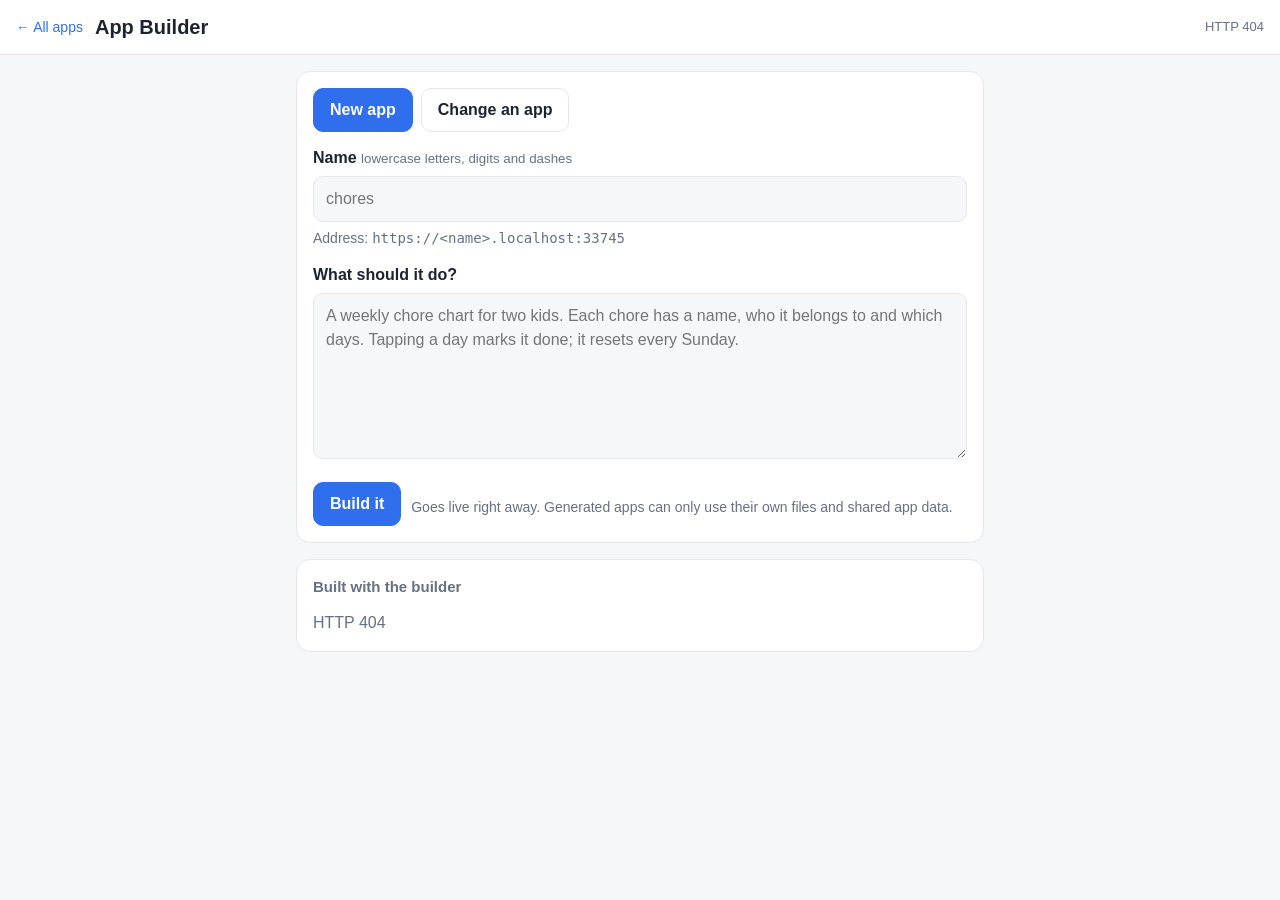
==== apps/builder/index.html @ 003cd4dc "Hearth: a git-deployed app platform for the home network Co-authored-by: Cursor <cursoragent@cursor." ====
<!doctype html>
<html lang="en">
<head>
  <meta charset="utf-8">
  <meta name="viewport" content="width=device-width, initial-scale=1">
  <title>App Builder</title>
  <link rel="icon" href="icon.svg" type="image/svg+xml">
  <link rel="stylesheet" href="style.css">
</head>
<body>
  <header class="bar">
    <a class="back" id="portal-link" href="/">All apps</a>
    <h1>App Builder</h1>
    <span class="meta" id="info"></span>
  </header>

  <main class="page">
    <section class="card">
      <div class="tabs" role="tablist">
        <button type="button" role="tab" class="tab active" id="tab-new" aria-selected="true">New app</button>
        <button type="button" role="tab" class="tab" id="tab-change" aria-selected="false">Change an app</button>
      </div>

      <form id="build-form">
        <div id="new-fields">
          <label for="name">Name <small>lowercase letters, digits and dashes</small></label>
          <input id="name" maxlength="40" autocomplete="off" placeholder="chores">
          <p class="hint">Address: <code id="preview">https://&lt;name&gt;</code></p>
        </div>
        <div id="change-fields" hidden>
          <label for="existing">App</label>
          <select id="existing"></select>
          <p class="hint" id="no-apps" hidden>Nothing built with the builder yet.</p>
        </div>

        <label for="prompt" id="prompt-label">What should it do?</label>
        <textarea id="prompt" rows="6" maxlength="4000"
          placeholder="A weekly chore chart for two kids. Each chore has a name, who it belongs to and which days. Tapping a day marks it done; it resets every Sunday."></textarea>

        <div class="row actions">
          <button type="submit" id="submit">Build it</button>
          <p class="hint">Goes live right away. Generated apps can only use their own files and shared app data.</p>
        </div>
      </form>
    </section>

    <section class="card" id="job" hidden>
      <h2 id="job-title">Building…</h2>
      <ol class="log" id="log"></ol>
      <p id="result" class="result" hidden></p>
    </section>

    <section class="card">
      <h2>Built with the builder</h2>
      <ul class="list" id="apps"></ul>
      <p class="empty" id="apps-empty" hidden>Nothing yet. Your first app will show up here.</p>
    </section>
  </main>

  <script type="module" src="app.js"></script>
</body>
</html>
---- apps/builder/style.css ----
/* apps-home base styles. Keep the variables; change the content around them. */
:root {
  --bg: #f6f7f9;
  --fg: #1d2330;
  --muted: #667085;
  --card: #ffffff;
  --line: #e4e7ec;
  --accent: #2f6fed;
  --accent-fg: #ffffff;
  --danger: #d92d20;
  --ok: #12b76a;
  --radius: 14px;
  --space: 16px;
  color-scheme: light dark;
}
@media (prefers-color-scheme: dark) {
  :root {
    --bg: #0f1218;
    --fg: #e6e9ef;
    --muted: #98a2b3;
    --card: #171b23;
    --line: #262c38;
    --accent: #6b9bff;
    --accent-fg: #0b1020;
  }
}

* { box-sizing: border-box; }
[hidden] { display: none !important; }
body {
  margin: 0;
  font: 16px/1.5 -apple-system, BlinkMacSystemFont, "Segoe UI", Roboto, sans-serif;
  background: var(--bg);
  color: var(--fg);
}
a { color: var(--accent); }
h1 { font-size: 20px; margin: 0; }
h2 { font-size: 15px; margin: 0 0 12px; color: var(--muted); font-weight: 600; }

.bar {
  display: flex; align-items: center; gap: 12px;
  padding: 12px var(--space);
  background: var(--card);
  border-bottom: 1px solid var(--line);
  position: sticky; top: 0; z-index: 1;
}
.back { font-size: 14px; text-decoration: none; white-space: nowrap; }
.back::before { content: "\2190  "; }

.page { max-width: 720px; margin: 0 auto; padding: var(--space); display: grid; gap: var(--space); }
.card { background: var(--card); border: 1px solid var(--line); border-radius: var(--radius); padding: var(--space); }

.row { display: flex; gap: 10px; align-items: center; }
.grow { flex: 1; }

input, select, textarea {
  width: 100%; min-height: 44px; padding: 10px 12px;
  border: 1px solid var(--line); border-radius: 10px;
  background: var(--bg); color: var(--fg); font: inherit;
}
button {
  min-height: 44px; padding: 0 16px;
  border: 1px solid var(--accent); border-radius: 10px;
  background: var(--accent); color: var(--accent-fg);
  font: inherit; font-weight: 600; cursor: pointer;
}
button.ghost { background: transparent; color: var(--accent); }
button.danger { background: transparent; color: var(--danger); border-color: var(--danger); }
:focus-visible { outline: 3px solid var(--accent); outline-offset: 2px; }

.list { list-style: none; margin: 0; padding: 0; }
.list li {
  display: flex; align-items: center; justify-content: space-between; gap: 12px;
  padding: 10px 0; border-bottom: 1px solid var(--line);
}
.list li:last-child { border-bottom: 0; }

.empty, .status { color: var(--muted); margin: 8px 0 0; }
.status:empty { display: none; }
.status.error { color: var(--danger); }

.sr-only {
  position: absolute; width: 1px; height: 1px; padding: 0; margin: -1px;
  overflow: hidden; clip: rect(0 0 0 0); white-space: nowrap; border: 0;
}

/* Builder-specific */
.meta { margin-left: auto; font-size: 13px; color: var(--muted); }
label { display: block; font-weight: 600; margin: 14px 0 6px; }
label small { font-weight: 400; color: var(--muted); }
.hint { color: var(--muted); font-size: 14px; margin: 6px 0 0; }
.tabs { display: flex; gap: 8px; }
.tab { background: transparent; color: var(--fg); border-color: var(--line); }
.tab.active { background: var(--accent); color: var(--accent-fg); border-color: var(--accent); }
.actions { margin-top: 16px; flex-wrap: wrap; }
.actions .hint { flex: 1; min-width: 200px; }
button:disabled { opacity: .6; cursor: progress; }
.log { margin: 0; padding-left: 20px; font: 13px/1.6 ui-monospace, SFMono-Regular, Menlo, monospace; color: var(--muted); max-height: 280px; overflow: auto; word-break: break-word; }
.result { margin: 12px 0 0; font-weight: 600; }
.result.error { color: var(--danger); }
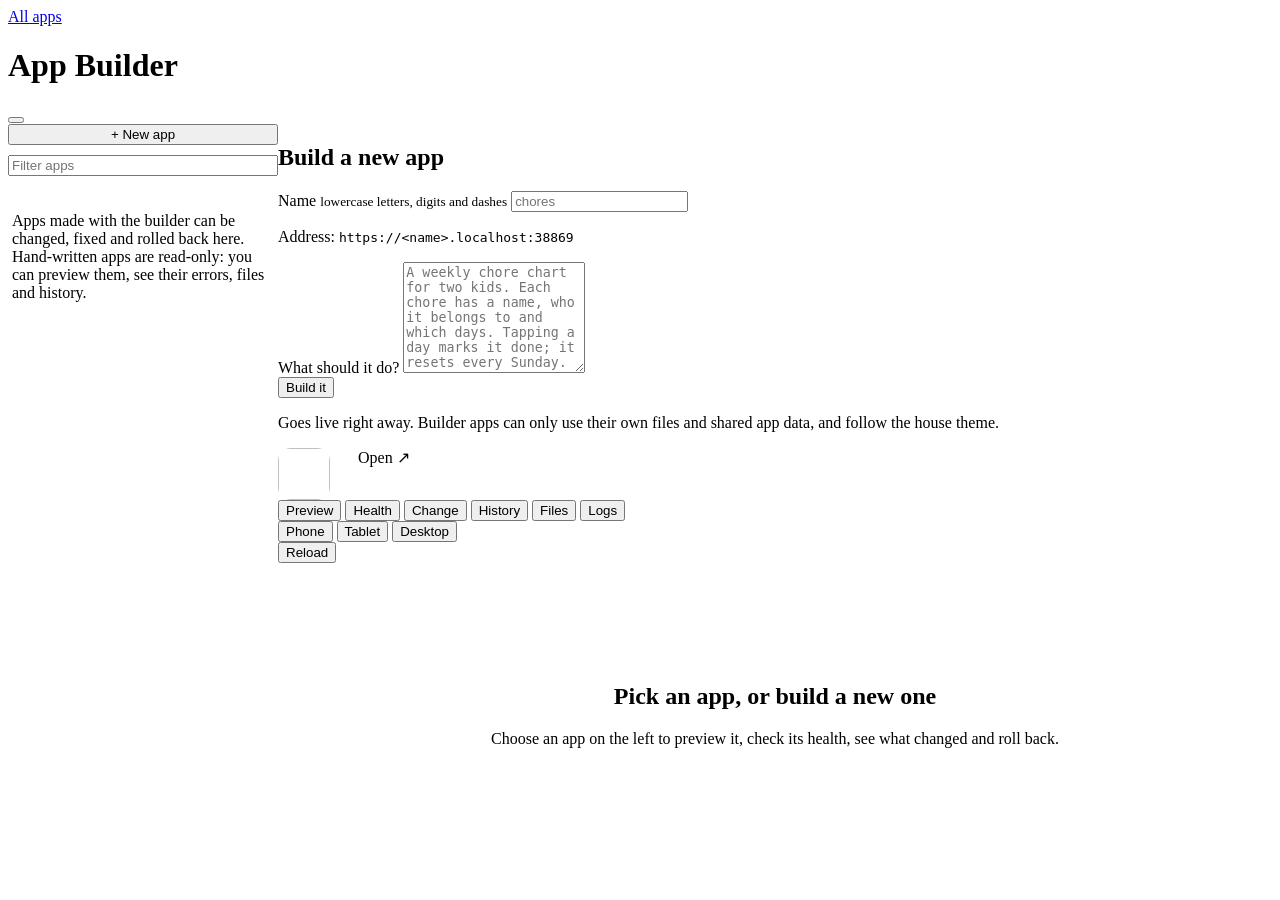
==== commit 9b67cc85: "House theme, a reading-first Astroscience, and a builder for looking after apps House theme (/_heart" ====
--- a/apps/builder/index.html
+++ b/apps/builder/index.html
@@ -5,57 +5,179 @@
   <meta name="viewport" content="width=device-width, initial-scale=1">
   <title>App Builder</title>
   <link rel="icon" href="icon.svg" type="image/svg+xml">
+  <script src="/_hearth/hearth.js"></script>
+  <link rel="stylesheet" href="/_hearth/theme.css">
+  <link rel="stylesheet" href="/_hearth/kit.css">
   <link rel="stylesheet" href="style.css">
 </head>
 <body>
   <header class="bar">
     <a class="back" id="portal-link" href="/">All apps</a>
     <h1>App Builder</h1>
-    <span class="meta" id="info"></span>
+    <span class="chip" id="info" hidden></span>
+    <button class="theme-toggle" data-hearth-theme-toggle></button>
   </header>
 
-  <main class="page">
-    <section class="card">
-      <div class="tabs" role="tablist">
-        <button type="button" role="tab" class="tab active" id="tab-new" aria-selected="true">New app</button>
-        <button type="button" role="tab" class="tab" id="tab-change" aria-selected="false">Change an app</button>
+  <div class="shell">
+    <aside class="side" aria-label="Apps">
+      <div class="row side-top">
+        <button type="button" id="new-app" class="new-app grow">+ New app</button>
+        <button type="button" id="apps-toggle" class="ghost apps-toggle" aria-expanded="false">Switch app</button>
       </div>
+      <input id="filter" type="search" placeholder="Filter apps" autocomplete="off" aria-label="Filter apps">
+      <ul class="apps" id="apps"></ul>
+      <p class="hint side-hint">Apps made with the builder can be changed, fixed and rolled back here. Hand-written apps are read-only: you can preview them, see their errors, files and history.</p>
+    </aside>
 
-      <form id="build-form">
-        <div id="new-fields">
-          <label for="name">Name <small>lowercase letters, digits and dashes</small></label>
-          <input id="name" maxlength="40" autocomplete="off" placeholder="chores">
-          <p class="hint">Address: <code id="preview">https://&lt;name&gt;</code></p>
+    <main class="main" id="main">
+      <section class="view" id="view-new" hidden>
+        <div class="card">
+          <h2>Build a new app</h2>
+          <form id="new-form" class="stack">
+            <div>
+              <label for="name">Name <small>lowercase letters, digits and dashes</small></label>
+              <input id="name" maxlength="40" autocomplete="off" placeholder="chores">
+              <p class="hint">Address: <code id="address">https://&lt;name&gt;</code></p>
+            </div>
+            <div>
+              <label for="new-prompt">What should it do?</label>
+              <textarea id="new-prompt" rows="7" maxlength="4000"
+                placeholder="A weekly chore chart for two kids. Each chore has a name, who it belongs to and which days. Tapping a day marks it done; it resets every Sunday."></textarea>
+            </div>
+            <div class="row wrap">
+              <button type="submit" id="new-submit">Build it</button>
+              <p class="hint grow">Goes live right away. Builder apps can only use their own files and shared app data, and follow the house theme.</p>
+            </div>
+          </form>
         </div>
-        <div id="change-fields" hidden>
-          <label for="existing">App</label>
-          <select id="existing"></select>
-          <p class="hint" id="no-apps" hidden>Nothing built with the builder yet.</p>
+        <div class="card job" id="new-job" hidden></div>
+      </section>
+
+      <section class="view" id="view-app" hidden>
+        <div class="card app-head">
+          <img class="app-icon" id="a-icon" alt="">
+          <div class="grow">
+            <div class="row wrap">
+              <h2 class="app-title" id="a-title"></h2>
+              <span class="chip" id="a-status"></span>
+              <span class="chip" id="a-kind"></span>
+              <span class="chip danger" id="a-errors" hidden></span>
+            </div>
+            <p class="muted app-desc" id="a-desc"></p>
+            <p class="hint app-meta" id="a-meta"></p>
+          </div>
+          <div class="app-actions">
+            <a class="btn ghost small" id="a-open" target="_blank" rel="noopener">Open ↗</a>
+          </div>
+        </div>
+        <div class="card job" id="app-job" hidden></div>
+
+        <div class="tabs app-tabs" role="tablist" id="app-tabs">
+          <button role="tab" data-tab="preview">Preview</button>
+          <button role="tab" data-tab="health">Health</button>
+          <button role="tab" data-tab="change" id="tab-change">Change</button>
+          <button role="tab" data-tab="history">History</button>
+          <button role="tab" data-tab="files">Files</button>
+          <button role="tab" data-tab="logs">Logs</button>
         </div>
 
-        <label for="prompt" id="prompt-label">What should it do?</label>
-        <textarea id="prompt" rows="6" maxlength="4000"
-          placeholder="A weekly chore chart for two kids. Each chore has a name, who it belongs to and which days. Tapping a day marks it done; it resets every Sunday."></textarea>
+        <div class="panel" id="p-preview">
+          <div class="card">
+            <div class="row wrap preview-bar">
+              <div class="tabs" role="group" aria-label="Device size" id="devices">
+                <button type="button" data-device="phone" aria-selected="true">Phone</button>
+                <button type="button" data-device="tablet">Tablet</button>
+                <button type="button" data-device="desktop">Desktop</button>
+              </div>
+              <span class="grow"></span>
+              <button type="button" class="ghost small" id="reload">Reload</button>
+            </div>
+            <p class="hint" id="preview-note"></p>
+            <div class="stage" id="stage"></div>
+          </div>
+        </div>
 
-        <div class="row actions">
-          <button type="submit" id="submit">Build it</button>
-          <p class="hint">Goes live right away. Generated apps can only use their own files and shared app data.</p>
+        <div class="panel" id="p-health" hidden>
+          <div class="card">
+            <div class="row wrap">
+              <h2 class="grow">Checks</h2>
+              <button type="button" class="ghost small" id="recheck">Run again</button>
+              <button type="button" class="small" id="ai-review">Ask Gemini to review</button>
+            </div>
+            <ul class="checks" id="checks"></ul>
+            <div id="review"></div>
+            <div class="fix" id="fix" hidden>
+              <label for="fix-prompt">Fix request <small>edit before sending if you like</small></label>
+              <textarea id="fix-prompt" rows="6" maxlength="4000"></textarea>
+              <div class="row wrap">
+                <button type="button" id="fix-go">Fix it with the builder</button>
+                <p class="hint grow">Sends this as a change. The app is rebuilt and redeployed; you can roll back from History.</p>
+              </div>
+            </div>
+          </div>
+          <div class="card">
+            <div class="row wrap">
+              <h2 class="grow">Errors from browsers</h2>
+              <button type="button" class="quiet small" id="clear-errors">Clear</button>
+            </div>
+            <p class="hint">When someone opens the app and a script fails, the house theme reports it here. Kept in memory until the server restarts.</p>
+            <ul class="errors" id="errors"></ul>
+          </div>
         </div>
-      </form>
-    </section>
 
-    <section class="card" id="job" hidden>
-      <h2 id="job-title">Building…</h2>
-      <ol class="log" id="log"></ol>
-      <p id="result" class="result" hidden></p>
-    </section>
+        <div class="panel" id="p-change" hidden>
+          <div class="card">
+            <form id="change-form" class="stack">
+              <div>
+                <label for="change-prompt">What should change?</label>
+                <textarea id="change-prompt" rows="6" maxlength="4000" placeholder="Add a 'done this week' counter at the top, and make the checkboxes bigger."></textarea>
+              </div>
+              <div class="row wrap">
+                <button type="submit" id="change-submit">Apply change</button>
+                <p class="hint grow">Gemini gets the current files and your request, the guardrails check the result, and it goes live. Every change is a commit you can roll back.</p>
+              </div>
+            </form>
+          </div>
+          <div class="notice" id="change-readonly" hidden>This app was written by hand, so the builder won't change it. Edit it in the repo; it deploys on the next commit.</div>
+        </div>
 
-    <section class="card">
-      <h2>Built with the builder</h2>
-      <ul class="list" id="apps"></ul>
-      <p class="empty" id="apps-empty" hidden>Nothing yet. Your first app will show up here.</p>
-    </section>
-  </main>
+        <div class="panel" id="p-history" hidden>
+          <div class="card">
+            <h2>Versions</h2>
+            <ol class="history" id="history"></ol>
+          </div>
+        </div>
+
+        <div class="panel" id="p-files" hidden>
+          <div class="card files">
+            <ul class="file-list" id="file-list"></ul>
+            <div class="file-view">
+              <div class="row file-head"><code id="file-name" class="grow"></code><span class="hint" id="file-size"></span></div>
+              <pre class="code" id="file-body"></pre>
+            </div>
+          </div>
+        </div>
+
+        <div class="panel" id="p-logs" hidden>
+          <div class="card">
+            <h2>Builder jobs</h2>
+            <div id="jobs"></div>
+          </div>
+          <div class="card">
+            <h2>Deploy build log</h2>
+            <pre class="code" id="build-log"></pre>
+          </div>
+        </div>
+      </section>
+
+      <section class="view" id="view-empty">
+        <div class="card empty-state">
+          <h2>Pick an app, or build a new one</h2>
+          <p class="muted">Choose an app on the left to preview it, check its health, see what changed and roll back.</p>
+        </div>
+      </section>
+    </main>
+  </div>
 
   <script type="module" src="app.js"></script>
 </body>
--- a/apps/builder/style.css
+++ b/apps/builder/style.css
@@ -1,100 +1,123 @@
-/* apps-home base styles. Keep the variables; change the content around them. */
+/* App Builder. Colours and components come from the house theme. */
 :root {
-  --bg: #f6f7f9;
-  --fg: #1d2330;
-  --muted: #667085;
-  --card: #ffffff;
-  --line: #e4e7ec;
-  --accent: #2f6fed;
-  --accent-fg: #ffffff;
-  --danger: #d92d20;
-  --ok: #12b76a;
-  --radius: 14px;
-  --space: 16px;
-  color-scheme: light dark;
-}
-@media (prefers-color-scheme: dark) {
-  :root {
-    --bg: #0f1218;
-    --fg: #e6e9ef;
-    --muted: #98a2b3;
-    --card: #171b23;
-    --line: #262c38;
-    --accent: #6b9bff;
-    --accent-fg: #0b1020;
-  }
+  --accent-light: #2f6fed;
+  --accent-dark: #7aa5ff;
 }
 
-* { box-sizing: border-box; }
-[hidden] { display: none !important; }
-body {
-  margin: 0;
-  font: 16px/1.5 -apple-system, BlinkMacSystemFont, "Segoe UI", Roboto, sans-serif;
-  background: var(--bg);
-  color: var(--fg);
+.bar #info { max-width: 40vw; overflow: hidden; text-overflow: ellipsis; }
+
+.shell {
+  display: grid; grid-template-columns: 270px minmax(0, 1fr); gap: var(--space);
+  max-width: 1280px; margin: 0 auto; padding: var(--space);
 }
-a { color: var(--accent); }
-h1 { font-size: 20px; margin: 0; }
-h2 { font-size: 15px; margin: 0 0 12px; color: var(--muted); font-weight: 600; }
-
-.bar {
-  display: flex; align-items: center; gap: 12px;
-  padding: 12px var(--space);
-  background: var(--card);
-  border-bottom: 1px solid var(--line);
-  position: sticky; top: 0; z-index: 1;
-}
-.back { font-size: 14px; text-decoration: none; white-space: nowrap; }
-.back::before { content: "\2190  "; }
-
-.page { max-width: 720px; margin: 0 auto; padding: var(--space); display: grid; gap: var(--space); }
-.card { background: var(--card); border: 1px solid var(--line); border-radius: var(--radius); padding: var(--space); }
-
-.row { display: flex; gap: 10px; align-items: center; }
-.grow { flex: 1; }
-
-input, select, textarea {
-  width: 100%; min-height: 44px; padding: 10px 12px;
-  border: 1px solid var(--line); border-radius: 10px;
-  background: var(--bg); color: var(--fg); font: inherit;
-}
-button {
-  min-height: 44px; padding: 0 16px;
-  border: 1px solid var(--accent); border-radius: 10px;
-  background: var(--accent); color: var(--accent-fg);
-  font: inherit; font-weight: 600; cursor: pointer;
-}
-button.ghost { background: transparent; color: var(--accent); }
-button.danger { background: transparent; color: var(--danger); border-color: var(--danger); }
-:focus-visible { outline: 3px solid var(--accent); outline-offset: 2px; }
-
-.list { list-style: none; margin: 0; padding: 0; }
-.list li {
-  display: flex; align-items: center; justify-content: space-between; gap: 12px;
-  padding: 10px 0; border-bottom: 1px solid var(--line);
-}
-.list li:last-child { border-bottom: 0; }
-
-.empty, .status { color: var(--muted); margin: 8px 0 0; }
-.status:empty { display: none; }
-.status.error { color: var(--danger); }
-
-.sr-only {
-  position: absolute; width: 1px; height: 1px; padding: 0; margin: -1px;
-  overflow: hidden; clip: rect(0 0 0 0); white-space: nowrap; border: 0;
+@media (max-width: 860px) {
+  .shell { grid-template-columns: 1fr; }
 }
 
-/* Builder-specific */
-.meta { margin-left: auto; font-size: 13px; color: var(--muted); }
-label { display: block; font-weight: 600; margin: 14px 0 6px; }
-label small { font-weight: 400; color: var(--muted); }
-.hint { color: var(--muted); font-size: 14px; margin: 6px 0 0; }
-.tabs { display: flex; gap: 8px; }
-.tab { background: transparent; color: var(--fg); border-color: var(--line); }
-.tab.active { background: var(--accent); color: var(--accent-fg); border-color: var(--accent); }
-.actions { margin-top: 16px; flex-wrap: wrap; }
-.actions .hint { flex: 1; min-width: 200px; }
-button:disabled { opacity: .6; cursor: progress; }
-.log { margin: 0; padding-left: 20px; font: 13px/1.6 ui-monospace, SFMono-Regular, Menlo, monospace; color: var(--muted); max-height: 280px; overflow: auto; word-break: break-word; }
-.result { margin: 12px 0 0; font-weight: 600; }
-.result.error { color: var(--danger); }
+.side { display: grid; gap: 10px; align-content: start; position: sticky; top: 72px; max-height: calc(100vh - 88px); overflow: auto; }
+.apps-toggle { display: none; }
+@media (max-width: 860px) {
+  .side { position: static; max-height: none; }
+  .has-app .apps-toggle { display: inline-flex; }
+  .has-app .side:not(.open) > :not(.side-top) { display: none; }
+}
+.new-app { width: 100%; }
+.apps { list-style: none; margin: 0; padding: 0; display: grid; gap: 4px; }
+.apps button {
+  width: 100%; justify-content: flex-start; gap: 10px; min-height: 52px; padding: 6px 10px;
+  background: transparent; color: var(--fg); border: 1px solid transparent; border-radius: var(--radius-sm);
+  font-weight: 500; text-align: left;
+}
+.apps button:hover { background: var(--bg-2); filter: none; }
+.apps button[aria-current="true"] { background: var(--card); border-color: var(--line); box-shadow: var(--shadow-1); }
+.apps .ic { width: 30px; height: 30px; border-radius: 8px; flex: none; background: var(--bg-2); display: grid; place-items: center; overflow: hidden; font-size: 14px; color: var(--muted); }
+.apps .ic img { width: 100%; height: 100%; object-fit: cover; }
+.apps .nm { flex: 1; min-width: 0; display: grid; line-height: 1.25; }
+.apps .nm b { font-weight: 600; overflow: hidden; text-overflow: ellipsis; white-space: nowrap; }
+.apps .nm small { color: var(--muted); font-size: 12px; overflow: hidden; text-overflow: ellipsis; white-space: nowrap; }
+.apps .badge { font-size: 11px; font-weight: 700; color: var(--danger); background: var(--danger-soft); padding: 1px 7px; border-radius: 999px; }
+.side-hint { padding: 0 4px; }
+
+.main { min-width: 0; }
+.view { display: grid; gap: var(--space); }
+.empty-state { text-align: center; padding: 48px 16px; }
+
+.app-head { display: flex; gap: 14px; align-items: flex-start; }
+.app-icon { width: 52px; height: 52px; border-radius: 13px; background: var(--bg-2); flex: none; object-fit: cover; }
+.app-icon[hidden] { display: none; }
+.app-title { margin: 0; font: 600 22px/1.2 var(--font-display); }
+.app-desc { margin: 4px 0 0; }
+.app-meta { margin-top: 4px; }
+.app-actions { display: flex; gap: 6px; flex-wrap: wrap; justify-content: flex-end; }
+@media (max-width: 560px) { .app-head { flex-wrap: wrap; } .app-actions { width: 100%; justify-content: flex-start; } }
+
+.app-tabs { justify-self: start; }
+
+.job h2 { margin-bottom: 8px; }
+.log { margin: 0; padding: 0 0 0 1.2em; font: 13px/1.5 var(--font-mono); color: var(--muted); max-height: 240px; overflow: auto; }
+.log li::marker { color: var(--faint); }
+.result { margin: 10px 0 0; }
+
+.preview-bar { margin-bottom: 4px; }
+.stage {
+  margin-top: 12px; padding: 18px; border-radius: var(--radius-sm); overflow: auto;
+  background: repeating-linear-gradient(45deg, var(--bg-2) 0 10px, var(--bg) 10px 20px);
+  display: flex; justify-content: center;
+}
+.stage iframe { border: 1px solid var(--line-strong); border-radius: 22px; background: var(--bg); box-shadow: var(--shadow-2); flex: none; }
+.stage[data-device="phone"] iframe { width: 390px; height: 760px; }
+.stage[data-device="tablet"] iframe { width: 820px; height: 900px; border-radius: 18px; }
+.stage[data-device="desktop"] iframe { width: 100%; min-width: 900px; height: 820px; border-radius: 10px; }
+.stage .notice { align-self: center; }
+
+.checks { list-style: none; margin: 8px 0 0; padding: 0; display: grid; gap: 6px; }
+.checks li { display: grid; grid-template-columns: 22px 1fr; gap: 8px; padding: 8px 10px; border-radius: var(--radius-sm); background: var(--bg-2); }
+.checks li::before { content: "✓"; font-weight: 700; color: var(--ok); text-align: center; }
+.checks li.warn::before { content: "!"; color: var(--warn); }
+.checks li.error::before { content: "✕"; color: var(--danger); }
+.checks li.error { background: var(--danger-soft); }
+.checks li.warn { background: var(--warn-soft); }
+.checks b { font-weight: 600; }
+.checks pre, .errors pre { margin: 6px 0 0; white-space: pre-wrap; word-break: break-word; font-size: 12px; color: var(--muted); }
+
+.review { margin-top: 14px; display: grid; gap: 8px; }
+.review .issue { border-left: 3px solid var(--line-strong); padding: 4px 0 4px 12px; }
+.review .issue.high { border-color: var(--danger); }
+.review .issue.medium { border-color: var(--warn); }
+.review .issue p { margin: 2px 0; }
+
+.fix { margin-top: 16px; display: grid; gap: 8px; }
+
+.errors { list-style: none; margin: 10px 0 0; padding: 0; display: grid; gap: 8px; }
+.errors li { padding: 8px 10px; border-radius: var(--radius-sm); background: var(--bg-2); }
+.errors .msg { font-family: var(--font-mono); font-size: 13px; color: var(--danger); word-break: break-word; }
+
+.history { list-style: none; margin: 0; padding: 0; position: relative; }
+.history li { position: relative; padding: 0 0 18px 22px; border-left: 2px solid var(--line); margin-left: 6px; }
+.history li:last-child { border-left-color: transparent; padding-bottom: 0; }
+.history li::before { content: ""; position: absolute; left: -7px; top: 3px; width: 12px; height: 12px; border-radius: 50%; background: var(--card); border: 2px solid var(--line-strong); }
+.history li.current::before { background: var(--accent); border-color: var(--accent); }
+.history .subject { font-weight: 600; }
+.history .when { color: var(--muted); font-size: 13px; }
+.history blockquote { margin: 6px 0; padding: 8px 12px; background: var(--bg-2); border-radius: var(--radius-sm); white-space: pre-wrap; font-size: 14px; }
+.history .acts { display: flex; gap: 6px; flex-wrap: wrap; margin-top: 6px; }
+
+.files { display: grid; grid-template-columns: 270px minmax(0, 1fr); gap: 12px; padding: 10px; }
+@media (max-width: 700px) { .files { grid-template-columns: 1fr; } }
+.file-list { list-style: none; margin: 0; padding: 0; max-height: 640px; overflow: auto; }
+.file-list button { width: 100%; justify-content: space-between; gap: 8px; min-height: 34px; padding: 0 8px; background: transparent; color: var(--fg); border: 0; font: 13px var(--font-mono); }
+.file-list button:hover { background: var(--bg-2); filter: none; }
+.file-list button[aria-current="true"] { background: var(--accent-soft); color: var(--accent); }
+.file-list button span { overflow: hidden; text-overflow: ellipsis; direction: rtl; text-align: left; }
+.file-list small { color: var(--faint); font-family: var(--font-sans); flex: none; }
+.file-view { min-width: 0; }
+.file-head { min-height: 34px; padding: 0 4px; }
+.code {
+  margin: 0; padding: 12px; border-radius: var(--radius-sm); background: var(--bg-2); border: 1px solid var(--line);
+  font: 12.5px/1.55 var(--font-mono); overflow: auto; max-height: 640px; white-space: pre; tab-size: 2;
+}
+#build-log:empty::before, #file-body:empty::before { content: "Nothing to show."; color: var(--faint); }
+
+.jobrow { border-top: 1px solid var(--line); padding: 10px 0; }
+.jobrow:first-child { border-top: 0; padding-top: 0; }
+.jobrow summary { cursor: pointer; display: flex; gap: 8px; align-items: center; flex-wrap: wrap; }
